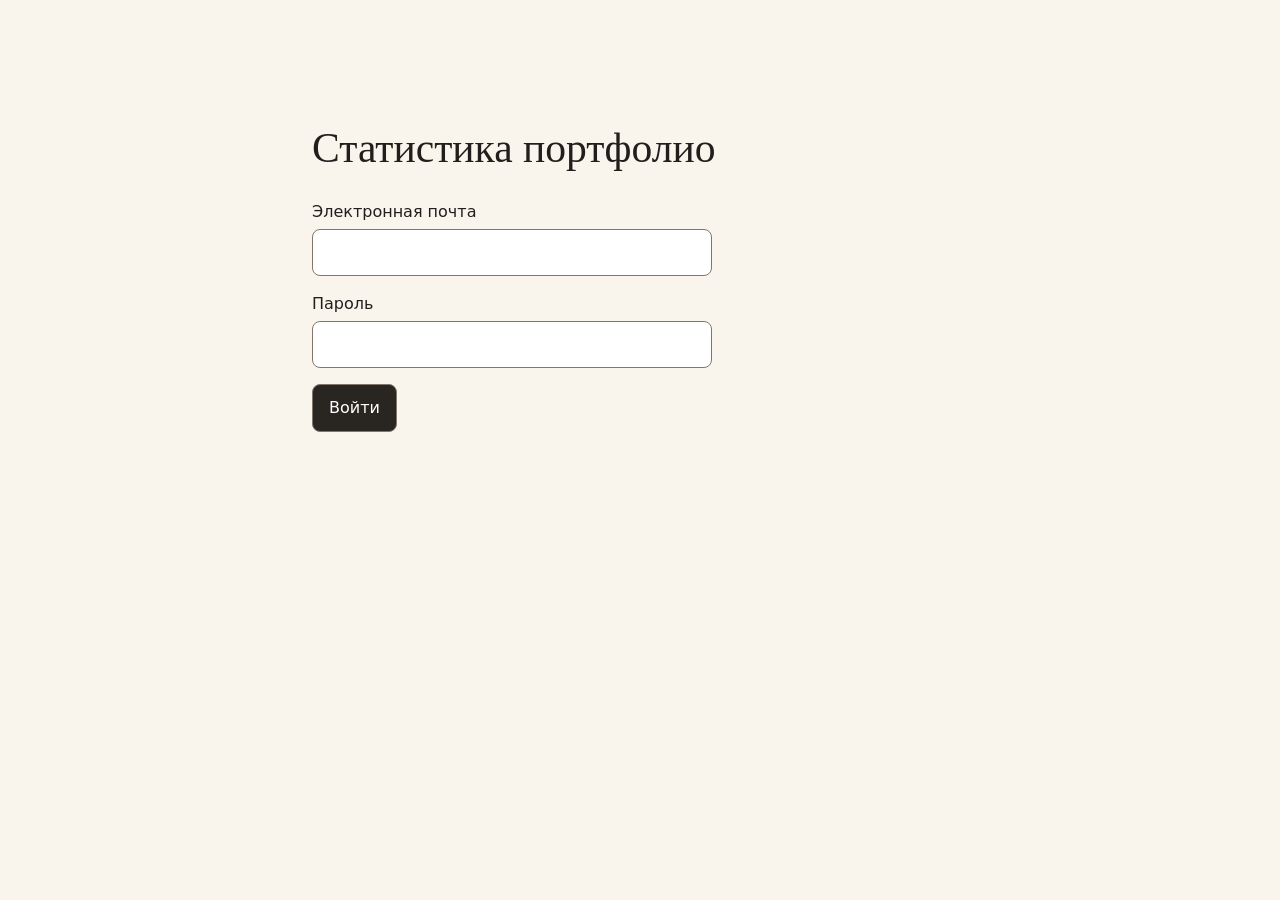
==== stats/index.html @ 55f29ecb "Persist owner sessions and chart daily visitors and button clicks" ====
<!doctype html>
<html lang="ru">
<meta charset="utf-8">
<meta name="viewport" content="width=device-width,initial-scale=1">
<meta name="robots" content="noindex,nofollow">
<title>Статистика · INS</title>
<style>
* { box-sizing:border-box } body { margin:0; background:#faf5ec; color:#211e1c; font:1rem/1.55 system-ui,sans-serif }
main { max-width:44rem; margin:8vh auto; padding:1.5rem } h1 { font:2.6rem Georgia,serif }
label,input { display:block } input,button { font:inherit; padding:.65rem 1rem; border:1px solid #81766b; border-radius:.5rem }
input { width:min(100%,25rem); margin:.25rem 0 1rem } button { background:#292622; color:white; cursor:pointer }
table { width:100%; border-collapse:collapse } th,td { padding:.45rem; text-align:left; border-bottom:1px solid #d2c9bd }
td:last-child,th:last-child { text-align:right } caption { text-align:left; font-weight:bold; margin:1rem 0 }
</style>
<link rel="stylesheet" href="chart.css">
<main>
<h1>Статистика портфолио</h1>
<form id="login" hidden>
<label>Электронная почта<input name="email" type="email" autocomplete="username" required></label>
<label>Пароль<input name="password" type="password" autocomplete="current-password" required></label>
<button>Войти</button>
</form>
<p role="status" id="status"></p>
<button type="button" id="logout" hidden>Выйти</button>
<section id="report" hidden>
<section id="daily" aria-labelledby="chart-title">
<h2 id="chart-title">Посещаемость по дням</h2>
<p id="period"></p>
<div class="legend"><span>Посетители</span><span>Нажатия</span></div>
<svg id="chart" viewBox="0 0 680 245" tabindex="0" role="group" aria-label="Дневная статистика. Для выбора дня используйте стрелки влево и вправо."></svg>
<div id="day-detail" aria-live="polite"></div>
</section>
<h2>Уникальные браузеры · <span id="visitors"></span></h2>
<table><caption>За всё время</caption><thead><tr><th>Кнопка или ссылка</th><th>Нажатия</th></tr></thead><tbody></tbody></table>
</section>
</main>
<script src="../analytics-config.js"></script>
<script src="supabase-2.119.2.js"></script>
<script src="chart.js"></script>
<script src="stats.js?v=2"></script>
</html>
---- stats/chart.css ----
#daily { margin:1.5rem 0 2rem; padding:clamp(.8rem,3vw,1.8rem); background:#fffcf7; border:1px solid #ded6c9; border-radius:1rem }
#daily h2 { margin:0; font:1.8rem Georgia,serif }
#period { margin:.25rem 0 1rem; color:#625a51 }
.legend { display:flex; gap:1rem; font-size:.9rem }
.legend span::before { content:''; display:inline-block; width:1.2em; height:3px; margin-right:.4em; vertical-align:middle; background:#167467 }
.legend span + span::before { background:#a94c2d }
#chart { display:block; width:100%; touch-action:pan-y; margin:.7rem 0; overflow:visible }
#chart text { fill:#625a51; font:13px system-ui,sans-serif }
#day-detail { border-top:1px solid #ded6c9; padding-top:.8rem }
#day-detail ul { margin:.5rem 0 0; padding-left:1.2rem }
#daily [hidden] { display:none }
@media(max-width:500px) { #chart text { font-size:19px } }
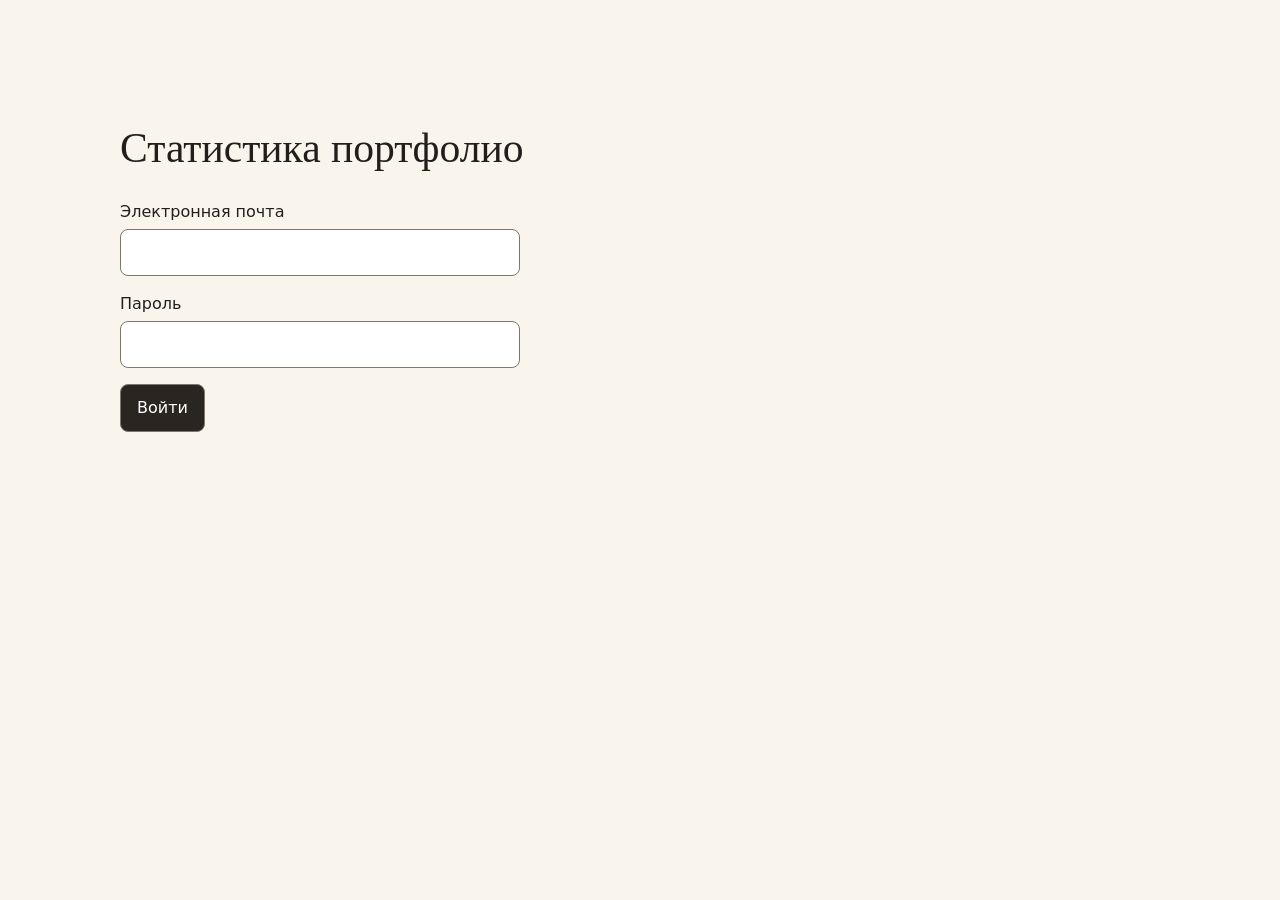
==== commit 0f3c8315: "Show daily chart axes and blue and green filled curves" ====
--- a/stats/index.html
+++ b/stats/index.html
@@ -12,7 +12,7 @@
 table { width:100%; border-collapse:collapse } th,td { padding:.45rem; text-align:left; border-bottom:1px solid #d2c9bd }
 td:last-child,th:last-child { text-align:right } caption { text-align:left; font-weight:bold; margin:1rem 0 }
 </style>
-<link rel="stylesheet" href="chart.css">
+<link rel="stylesheet" href="chart.css?v=3">
 <main>
 <h1>Статистика портфолио</h1>
 <form id="login" hidden>
@@ -36,6 +36,6 @@
 </main>
 <script src="../analytics-config.js"></script>
 <script src="supabase-2.119.2.js"></script>
-<script src="chart.js"></script>
+<script src="chart.js?v=3"></script>
 <script src="stats.js?v=2"></script>
 </html>
--- a/stats/chart.css
+++ b/stats/chart.css
@@ -2,8 +2,11 @@
 #daily h2 { margin:0; font:1.8rem Georgia,serif }
 #period { margin:.25rem 0 1rem; color:#625a51 }
 .legend { display:flex; gap:1rem; font-size:.9rem }
-.legend span::before { content:''; display:inline-block; width:1.2em; height:3px; margin-right:.4em; vertical-align:middle; background:#167467 }
-.legend span + span::before { background:#a94c2d }
+.legend span::before { content:''; display:inline-block; width:.72em; height:.72em; border-radius:50%; margin-right:.4em; background:#319bd8 }
+.legend span + span::before { background:#209660 }
+main { max-width:68rem }
+#daily { background:#fff }
+.legend { justify-content:flex-end; flex-wrap:wrap }
 #chart { display:block; width:100%; touch-action:pan-y; margin:.7rem 0; overflow:visible }
 #chart text { fill:#625a51; font:13px system-ui,sans-serif }
 #day-detail { border-top:1px solid #ded6c9; padding-top:.8rem }
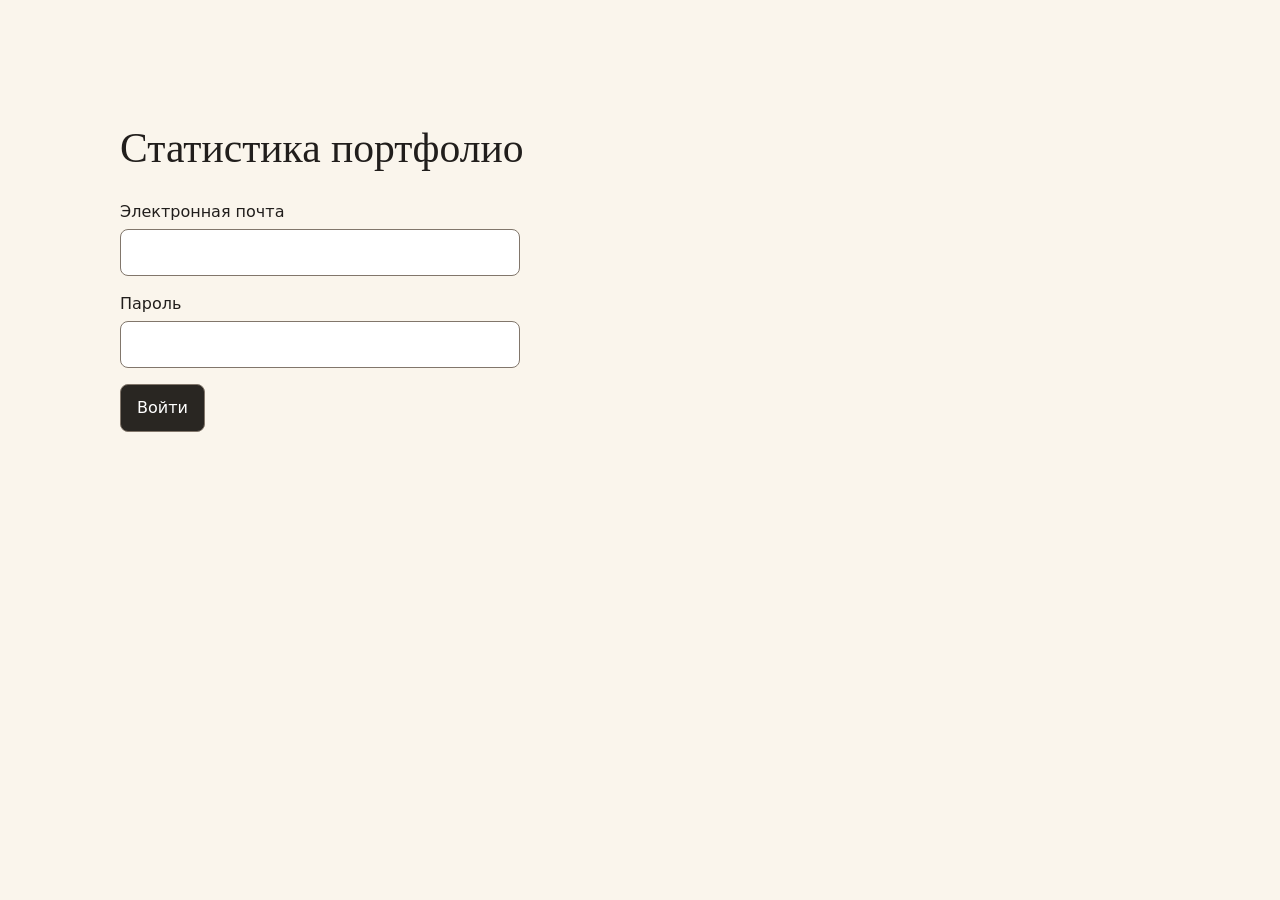
==== commit bc9ac04b: "Show last activity time in daily chart tooltip" ====
--- a/stats/index.html
+++ b/stats/index.html
@@ -12,7 +12,7 @@
 table { width:100%; border-collapse:collapse } th,td { padding:.45rem; text-align:left; border-bottom:1px solid #d2c9bd }
 td:last-child,th:last-child { text-align:right } caption { text-align:left; font-weight:bold; margin:1rem 0 }
 </style>
-<link rel="stylesheet" href="chart.css?v=3">
+<link rel="stylesheet" href="chart.css?v=5">
 <main>
 <h1>Статистика портфолио</h1>
 <form id="login" hidden>
@@ -25,10 +25,17 @@
 <section id="report" hidden>
 <section id="daily" aria-labelledby="chart-title">
 <h2 id="chart-title">Посещаемость по дням</h2>
+<form id="range-filter">
+<label>От<input type="date" name="from" required></label>
+<label>По<input type="date" name="to" required></label>
+<button type="submit">Показать</button>
+<button type="button" id="this-week">Текущая неделя</button>
+</form>
 <p id="period"></p>
 <div class="legend"><span>Посетители</span><span>Нажатия</span></div>
 <svg id="chart" viewBox="0 0 680 245" tabindex="0" role="group" aria-label="Дневная статистика. Для выбора дня используйте стрелки влево и вправо."></svg>
 <div id="day-detail" aria-live="polite"></div>
+<aside id="chart-popup" tabindex="0" aria-label="Нажатия по кнопкам за день" hidden></aside>
 </section>
 <h2>Уникальные браузеры · <span id="visitors"></span></h2>
 <table><caption>За всё время</caption><thead><tr><th>Кнопка или ссылка</th><th>Нажатия</th></tr></thead><tbody></tbody></table>
@@ -36,6 +43,6 @@
 </main>
 <script src="../analytics-config.js"></script>
 <script src="supabase-2.119.2.js"></script>
-<script src="chart.js?v=3"></script>
-<script src="stats.js?v=2"></script>
+<script src="chart.js?v=6"></script>
+<script src="stats.js?v=5"></script>
 </html>
--- a/stats/chart.css
+++ b/stats/chart.css
@@ -12,4 +12,13 @@
 #day-detail { border-top:1px solid #ded6c9; padding-top:.8rem }
 #day-detail ul { margin:.5rem 0 0; padding-left:1.2rem }
 #daily [hidden] { display:none }
+.day-target { cursor:pointer }
+#range-filter { display:flex; flex-wrap:wrap; align-items:end; gap:.65rem; margin:1rem 0 }
+#range-filter label { font-size:.85rem }
+#range-filter input { width:auto; max-width:100%; min-width:0; margin:.2rem 0 0 }
+#this-week { background:#fff; color:#292622 }
+#chart-popup { position:fixed; z-index:3; width:min(20rem,calc(100vw - 16px)); max-height:min(21rem,55vh); overflow:auto; overscroll-behavior:contain; padding:0 1rem .6rem; background:white; border:1px solid #d4dedb; border-radius:.75rem; box-shadow:0 6px 26px #162e3226; font-size:.9rem }
+#chart-popup strong { position:sticky; top:0; display:block; background:white; padding:.65rem 0; border-bottom:1px solid #e5ebe9 }
+#chart-popup ul { list-style:none; margin:0; padding:0 }
+#chart-popup li { padding:.28rem 0; font-variant-numeric:tabular-nums }
 @media(max-width:500px) { #chart text { font-size:19px } }
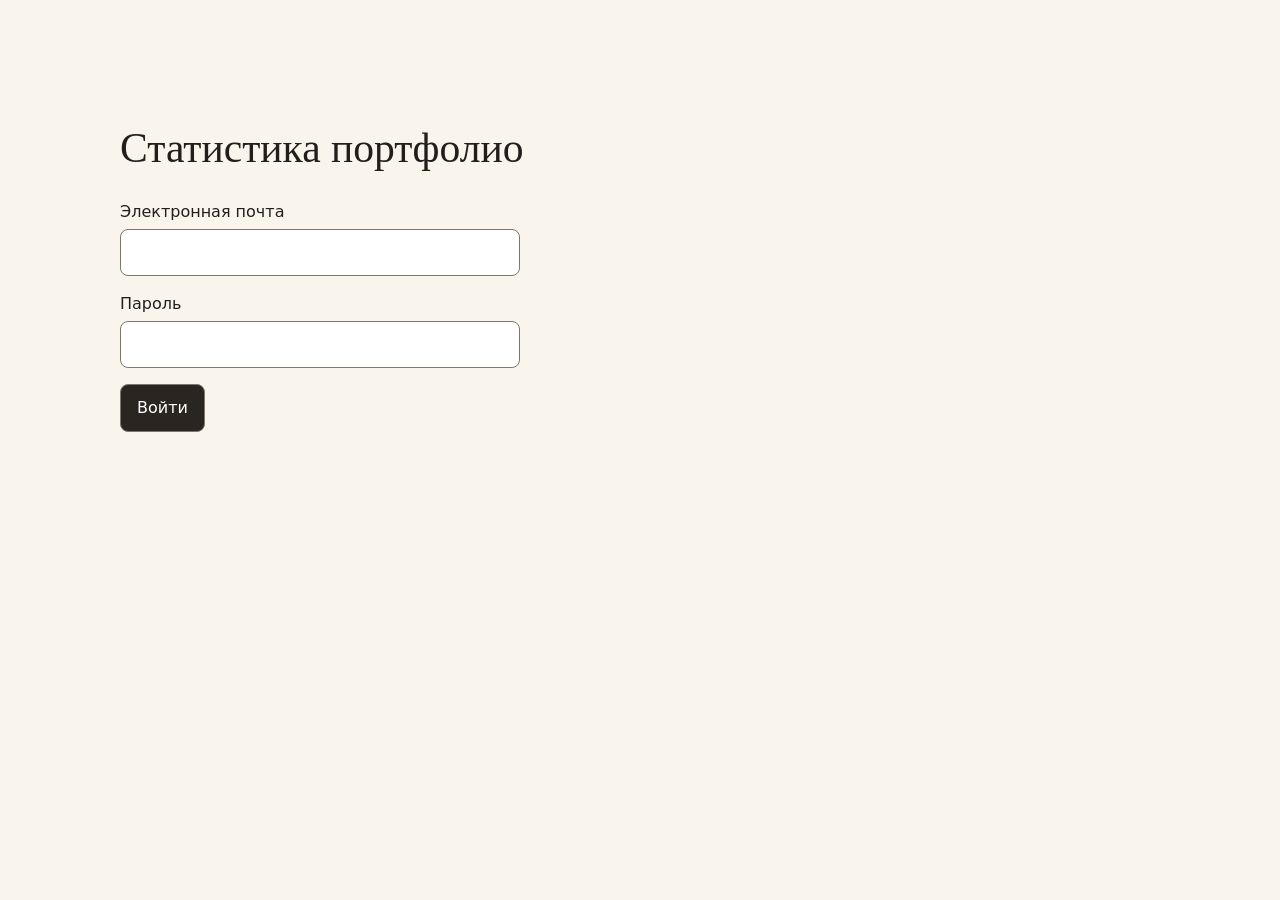
==== commit 91553c86: "Track unique contact conversions, compare periods and exclude local traffic" ====
--- a/stats/index.html
+++ b/stats/index.html
@@ -11,6 +11,13 @@
 input { width:min(100%,25rem); margin:.25rem 0 1rem } button { background:#292622; color:white; cursor:pointer }
 table { width:100%; border-collapse:collapse } th,td { padding:.45rem; text-align:left; border-bottom:1px solid #d2c9bd }
 td:last-child,th:last-child { text-align:right } caption { text-align:left; font-weight:bold; margin:1rem 0 }
+th[scope="rowgroup"] { text-align:left; padding-top:1.2rem; color:#50483f }
+.exclude { display:inline-flex; align-items:center; gap:.45rem; margin-top:1rem }
+.exclude input { width:auto; margin:0; accent-color:#167467 }
+#metrics { display:grid; grid-template-columns:repeat(auto-fit,minmax(min(100%,14rem),1fr)); gap:.7rem }
+#metrics article { background:#f5f9fa; border-radius:.6rem; padding:.85rem 1rem }
+#metrics strong,#metrics small { display:block }
+#metrics strong { font-size:1.35rem }
 </style>
 <link rel="stylesheet" href="chart.css?v=5">
 <main>
@@ -23,6 +30,7 @@
 <p role="status" id="status"></p>
 <button type="button" id="logout" hidden>Выйти</button>
 <section id="report" hidden>
+<label class="exclude"><input type="checkbox" id="exclude-browser">Не учитывать этот браузер</label>
 <section id="daily" aria-labelledby="chart-title">
 <h2 id="chart-title">Посещаемость по дням</h2>
 <form id="range-filter">
@@ -32,17 +40,19 @@
 <button type="button" id="this-week">Текущая неделя</button>
 </form>
 <p id="period"></p>
+<div id="metrics" aria-live="polite"></div>
 <div class="legend"><span>Посетители</span><span>Нажатия</span></div>
 <svg id="chart" viewBox="0 0 680 245" tabindex="0" role="group" aria-label="Дневная статистика. Для выбора дня используйте стрелки влево и вправо."></svg>
 <div id="day-detail" aria-live="polite"></div>
 <aside id="chart-popup" tabindex="0" aria-label="Нажатия по кнопкам за день" hidden></aside>
 </section>
 <h2>Уникальные браузеры · <span id="visitors"></span></h2>
-<table><caption>За всё время</caption><thead><tr><th>Кнопка или ссылка</th><th>Нажатия</th></tr></thead><tbody></tbody></table>
+<table><caption>За всё время</caption><thead><tr><th>Кнопка или ссылка</th><th>Нажатия</th></tr></thead>
+<tbody id="primary-controls"></tbody><tbody id="other-controls"></tbody></table>
 </section>
 </main>
 <script src="../analytics-config.js"></script>
 <script src="supabase-2.119.2.js"></script>
 <script src="chart.js?v=6"></script>
-<script src="stats.js?v=5"></script>
+<script src="stats.js?v=7"></script>
 </html>
